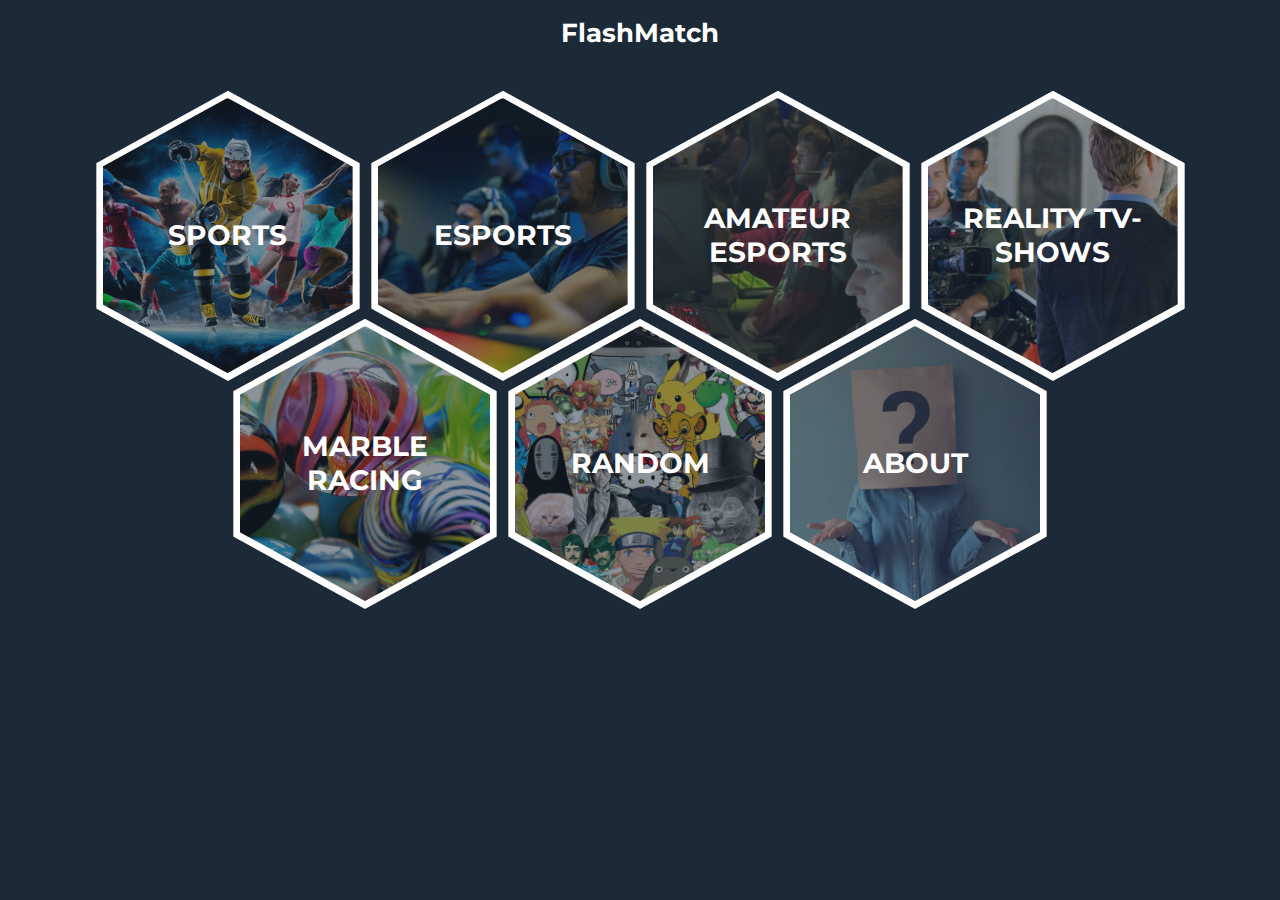
==== index.html @ d7010f1c "init" ====
<!DOCTYPE html>
<html>
<head>
  <meta charset="UTF-8">
  <title>Sports Betting Site</title>
  <link rel="stylesheet" type="text/css" href="index.css">
</head>
<body>
  <h1>FlashMatch</h1>
  <ul class="honeycomb">
    <li class="honeycomb-cell">
      <img class="honeycomb-cell__image" src="./images/sport.jpg">
      <div class="honeycomb-cell__title">Sports</div>
    </li>
    <li class="honeycomb-cell">
      <img class="honeycomb-cell__image" src="./images/esports.jpg">
      <div class="honeycomb-cell__title">Esports</div>
    </li>
    <li class="honeycomb-cell">
      <img class="honeycomb-cell__image" src="./images/amateur.jpg">
      <div class="honeycomb-cell__title">Amateur Esports</div>
    </li>
    <li class="honeycomb-cell">
      <img class="honeycomb-cell__image" src="./images/reality.jpg">
      <div class="honeycomb-cell__title">Reality TV-shows</div>
    </li>
    <li class="honeycomb-cell">
      <img class="honeycomb-cell__image" src="./images/marble.jpg">
      <div class="honeycomb-cell__title">Marble Racing</div>
    </li>
    <li class="honeycomb-cell">
      <img class="honeycomb-cell__image" src="./images/random.png">
      <div class="honeycomb-cell__title">Random</div>
    </li>
    <li class="honeycomb-cell">
      <img class="honeycomb-cell__image" src="./images/about.jpg">
      <div class="honeycomb-cell__title">About</div>
    </li>
    <li class="honeycomb-cell honeycomb__placeholder"></li>
  </ul>
</body>
</html>
---- index.css ----
@import url("https://fonts.googleapis.com/css?family=Montserrat:400,700");
body {
  font-family: "Montserrat", sans-serif;
  background: #1c2a38;
}

*, *::before, *::after {
  box-sizing: border-box;
}

.honeycomb {
  display: flex;
  flex-wrap: wrap;
  list-style: none;
  justify-content: center;
  align-items: center;
  max-width: 1200px;
  margin: 0 auto;
  padding: 0;
  transform: translateY(34.375px);
}
.honeycomb-cell {
  flex: 0 1 250px;
  max-width: 250px;
  height: 137.5px;
  margin: 65.4761904762px 12.5px 25px;
  position: relative;
  padding: 0.5em;
  text-align: center;
  z-index: 1;
}
.honeycomb-cell__title {
  height: 100%;
  display: flex;
  flex-direction: column;
  justify-content: center;
  hyphens: auto;
  word-break: break-word;
  text-transform: uppercase;
  color: #fff;
  font-weight: 700;
  font-size: 1.75em;
  transition: opacity 350ms;
}
.honeycomb-cell__title > small {
  font-weight: 300;
  margin-top: 0.25em;
}
.honeycomb-cell__image {
  object-fit: cover;
  object-position: center;
}
.honeycomb-cell::before, .honeycomb-cell::after {
  content: "";
}
.honeycomb-cell::before, .honeycomb-cell::after, .honeycomb-cell__image {
  top: -50%;
  left: 0;
  width: 100%;
  height: 200%;
  display: block;
  position: absolute;
  clip-path: polygon(50% 0%, 100% 25%, 100% 75%, 50% 100%, 0% 75%, 0% 25%);
  z-index: -1;
}
.honeycomb-cell::before {
  background: #fff;
  transform: scale(1.055);
}
.honeycomb-cell::after {
  background: #1c2a38;
  opacity: 0.5;
  transition: opacity 350ms;
}
.honeycomb-cell:hover .honeycomb-cell__title {
  opacity: 0;
}
.honeycomb-cell:hover::before {
  background: #72f88e;
}
.honeycomb-cell:hover::after {
  opacity: 0;
}
.honeycomb__placeholder {
  display: none;
  opacity: 0;
  width: 250px;
  margin: 0 12.5px;
}

@media (max-width: 550px) {
  .honeycomb-cell {
    margin: 81.25px 25px;
  }
}
@media (min-width: 550px) and (max-width: 825px) {
  .honeycomb-cell:nth-child(3n) {
    margin-right: calc(50% - 125px);
    margin-left: calc(50% - 125px);
  }
  .honeycomb__placeholder:nth-child(3n+5) {
    display: block;
  }
}
@media (min-width: 825px) and (max-width: 1100px) {
  .honeycomb-cell:nth-child(5n+4) {
    margin-left: calc(50% - 275px);
  }
  .honeycomb-cell:nth-child(5n+5) {
    margin-right: calc(50% - 275px);
  }
  .honeycomb__placeholder:nth-child(5n), .honeycomb__placeholder:nth-child(5n+3) {
    display: block;
  }
}
@media (min-width: 1100px) {
  .honeycomb-cell:nth-child(7n+5) {
    margin-left: calc(50% - 400px);
  }
  .honeycomb-cell:nth-child(7n+7), .honeycomb-cell:nth-child(7n+5):nth-last-child(2) {
    margin-right: calc(50% - 400px);
  }
  .honeycomb__placeholder:nth-child(7n+7), .honeycomb__placeholder:nth-child(7n+9), .honeycomb__placeholder:nth-child(7n+11) {
    display: block;
  }
}

h1{
  color: #fff;
  align-self: center;
  display: flex;
  justify-content: center;
  font-weight: bold;
  font-size: 26px;
}
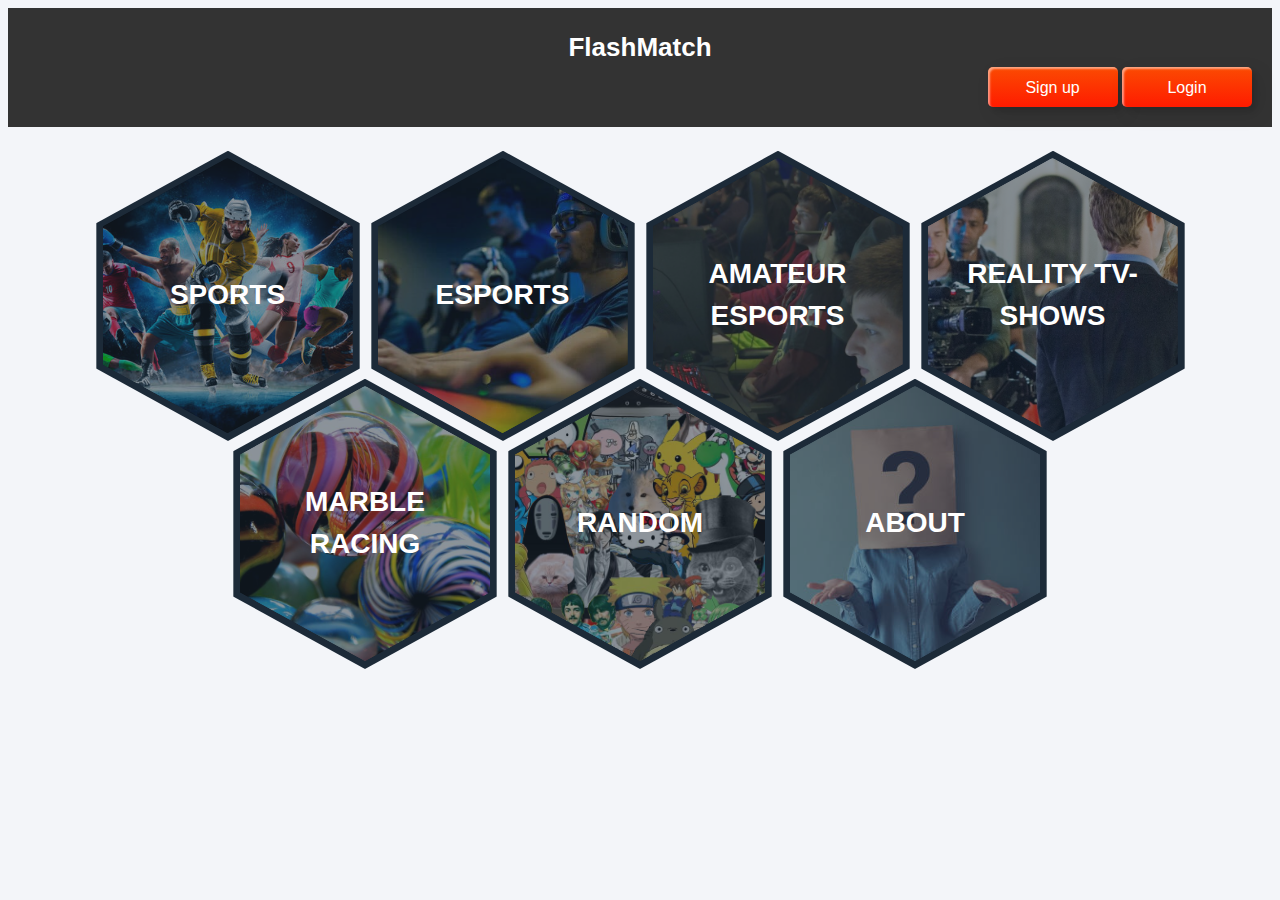
==== commit dc18e011: "new index css" ====
--- a/index.html
+++ b/index.html
@@ -4,35 +4,46 @@
   <meta charset="UTF-8">
   <title>Sports Betting Site</title>
   <link rel="stylesheet" type="text/css" href="index.css">
+  <link rel="stylesheet" type="text/css" href="sport.css">
+  <script src="index.js"></script>
 </head>
 <body>
-  <h1>FlashMatch</h1>
+  <header>
+    <h1>FlashMatch</h1>
+    <nav>
+      <ul></ul>
+      <div class="Login">
+        <button>Sign up</button>
+        <button>Login</button>
+      </div>
+    </nav>
+  </header>
   <ul class="honeycomb">
-    <li class="honeycomb-cell">
+    <li class="honeycomb-cell sport">
       <img class="honeycomb-cell__image" src="./images/sport.jpg">
       <div class="honeycomb-cell__title">Sports</div>
     </li>
-    <li class="honeycomb-cell">
+    <li class="honeycomb-cell esports">
       <img class="honeycomb-cell__image" src="./images/esports.jpg">
       <div class="honeycomb-cell__title">Esports</div>
     </li>
-    <li class="honeycomb-cell">
+    <li class="honeycomb-cell amateur">
       <img class="honeycomb-cell__image" src="./images/amateur.jpg">
       <div class="honeycomb-cell__title">Amateur Esports</div>
     </li>
-    <li class="honeycomb-cell">
+    <li class="honeycomb-cell reality">
       <img class="honeycomb-cell__image" src="./images/reality.jpg">
       <div class="honeycomb-cell__title">Reality TV-shows</div>
     </li>
-    <li class="honeycomb-cell">
+    <li class="honeycomb-cell marble">
       <img class="honeycomb-cell__image" src="./images/marble.jpg">
       <div class="honeycomb-cell__title">Marble Racing</div>
     </li>
-    <li class="honeycomb-cell">
+    <li class="honeycomb-cell random">
       <img class="honeycomb-cell__image" src="./images/random.png">
       <div class="honeycomb-cell__title">Random</div>
     </li>
-    <li class="honeycomb-cell">
+    <li class="honeycomb-cell about">
       <img class="honeycomb-cell__image" src="./images/about.jpg">
       <div class="honeycomb-cell__title">About</div>
     </li>
--- a/index.css
+++ b/index.css
@@ -64,7 +64,7 @@
   z-index: -1;
 }
 .honeycomb-cell::before {
-  background: #fff;
+  background: #1c2a38;
   transform: scale(1.055);
 }
 .honeycomb-cell::after {
--- a/sport.css
+++ b/sport.css
@@ -0,0 +1,378 @@
+
+:root {
+    --color-text-primary: #1c2a38;
+    --color-text-secondary: #8a8f98;
+    --color-text-alert: #d72641;
+    --color-text-icon: #dbdade;
+    --color-bg-primary: #fff;
+    --color-bg-secondary: #f3f5f9;
+    --color-bg-alert: #fdeaec;
+    --color-theme-primary: #623ce6;
+}
+button, input, select, textarea {
+    font: inherit;
+}
+img {
+    display: block;
+}
+strong {
+    font-weight: 600;
+}
+body {
+    font-family: "Inter", sans-serif;
+    line-height: 1.5;
+    color: var(--color-text-primary);
+    background-color: var(--color-bg-secondary);
+}
+.match {
+    background-color: var(--color-bg-primary);
+    display: flex;
+    flex-direction: column;
+    min-width: 33vw;
+    border-radius: 10px;
+    box-shadow: 0 0 2px 0 rgba(48, 48, 48, 0.1), 0 4px 4px 0 rgba(48, 48, 48, 0.1);
+    padding: 1vw;
+    margin: 1vw;
+}
+.match-header {
+    display: flex;
+    border-bottom: 2px solid rgba(48, 48, 48, 0.1);
+    padding: 16px;
+}
+.match-status {
+    background-color: var(--color-bg-alert);
+    color: var(--color-text-alert);
+    padding: 8px 12px;
+    border-radius: 6px;
+    font-weight: 600;
+    font-size: 14px;
+    display: flex;
+    align-items: center;
+    line-height: 1;
+    margin-right: auto;
+}
+.match-status:before {
+    content: "";
+    display: block;
+    width: 6px;
+    height: 6px;
+    background-color: currentColor;
+    border-radius: 50%;
+    margin-right: 8px;
+}
+.match-tournament {
+    display: flex;
+    align-items: center;
+    font-weight: 600;
+}
+.match-tournament img {
+    width: 20px;
+    margin-right: 12px;
+}
+.match-actions {
+    display: flex;
+    margin-left: auto;
+}
+.btn-icon {
+    border: 0;
+    background-color: transparent;
+    color: var(--color-text-icon);
+    display: flex;
+    align-items: center;
+    justify-content: center;
+}
+.match-content {
+    display: flex;
+    position: relative;
+}
+.column {
+    padding: 32px;
+    display: flex;
+    justify-content: center;
+    align-items: center;
+    width: calc(100% / 3);
+}
+.team {
+    display: flex;
+    flex-direction: column;
+    align-items: center;
+}
+.team-logo {
+    width: 100px;
+    height: 100px;
+    display: flex;
+    align-items: center;
+    justify-content: center;
+    border-radius: 50%;
+    background-color: var(--color-bg-primary);
+    box-shadow: 0 4px 4px 0 rgba(48, 48, 48, 0.15), 0 0 0 15px var(--color-bg-secondary);
+}
+.team-logo img {
+    width: 50px;
+}
+.team-name {
+    text-align: center;
+    margin-top: 24px;
+    font-size: 20px;
+    font-weight: 600;
+}
+.match-details {
+    display: flex;
+    flex-direction: column;
+    align-items: center;
+}
+.match-date, .match-referee {
+    font-size: 14px;
+    color: var(--color-text-secondary);
+}
+.match-date strong, .match-referee strong {
+    color: var(--color-text-primary);
+}
+.match-score {
+    margin-top: 12px;
+    display: flex;
+    align-items: center;
+}
+.match-score-number {
+    font-size: 48px;
+    font-weight: 600;
+    line-height: 1;
+}
+.match-score-number--leading {
+    color: var(--color-theme-primary);
+}
+.match-score-divider {
+    font-size: 28px;
+    font-weight: 700;
+    line-height: 1;
+    color: var(--color-text-icon);
+    margin-left: 10px;
+    margin-right: 10px;
+}
+.match-time-lapsed {
+    color: #df9443;
+    font-size: 14px;
+    font-weight: 600;
+    margin-top: 8px;
+}
+.match-referee {
+    margin-top: 12px;
+}
+.match-bet-options {
+    display: flex;
+    margin-top: 8px;
+    padding-bottom: 12px;
+}
+.match-bet-option {
+    margin-left: 4px;
+    margin-right: 4px;
+    border: 1px solid var(--color-text-icon);
+    background-color: #f9f9f9;
+    border-radius: 2px;
+    color: var(--color-text-secondary);
+    font-size: 14px;
+    font-weight: 600;
+    padding: 4px 8px;
+}
+.match-bet-place {
+    position: absolute;
+    bottom: -16px;
+    left: 50%;
+    transform: translateX(-50%);
+    border: 0;
+    background-color: var(--color-theme-primary);
+    border-radius: 6px;
+    padding: 10px 48px;
+    color: rgba(255, 255, 255, 0.9);
+    font-size: 14px;
+    box-shadow: 0 4px 8px 0 rgba(48, 48, 48, 0.25);
+}
+.container {
+    display: grid;
+    grid-template-columns: 1fr 1fr;
+}
+
+footer {
+   background-color: #333;
+   color: #fff;
+   padding: 10px;
+   text-align: center;
+ }
+
+
+ header {
+   background-color: #333;
+   color: #fff;
+   padding: 20px;
+ }
+ 
+ header h1 {
+   margin: 0;
+ }
+ 
+ nav{
+    display: flex;
+    justify-content: space-between;
+ }
+ nav ul {
+   list-style-type: none;
+   margin: 0;
+   padding: 0;
+ }
+ 
+ nav ul li {
+   display: inline;
+   margin-right: 10px;
+ }
+ 
+ nav ul li a {
+   color: #fff;
+   text-decoration: none;
+ }
+
+ .betbody{
+    display: grid;
+    grid-template-columns: 3fr 1fr;
+
+ }
+
+ p{
+    font-weight: bold;
+ }
+
+ .betbuttons{
+    display: flex;
+    flex-direction: row;
+    justify-content: space-around;
+ }
+
+ button{
+  color: #fff;
+  border-radius: 5px;
+  padding: 10px 25px;
+  font-family: 'Lato', sans-serif;
+  font-weight: 500;
+  background: transparent;
+  cursor: pointer;
+  transition: all 0.3s ease;
+  position: relative;
+  display: inline-block;
+   box-shadow:inset 2px 2px 2px 0px rgba(255,255,255,.5),
+   7px 7px 20px 0px rgba(0,0,0,.1),
+   4px 4px 5px 0px rgba(0,0,0,.1);
+  outline: none;
+    width: 130px;
+  height: 40px;
+  line-height: 42px;
+  padding: 0;
+  border: none;
+  background: rgb(255,27,0);
+background: linear-gradient(0deg, rgba(255,27,0,1) 0%, rgba(251,75,2,1) 100%);
+ }
+
+ button:hover {
+    color: #f0094a;
+    background: transparent;
+     box-shadow:none;
+  }
+
+button:before,
+button:after{
+  content:'';
+  position:absolute;
+  top:0;
+  right:0;
+  height:2px;
+  width:0;
+  background: #f0094a;
+  box-shadow:
+   -1px -1px 5px 0px #fff,
+   7px 7px 20px 0px #0003,
+   4px 4px 5px 0px #0002;
+  transition:400ms ease all;
+}
+button:after{
+  right:inherit;
+  top:inherit;
+  left:0;
+  bottom:0;
+}
+button:hover:before,
+button:hover:after{
+  width:100%;
+  transition:800ms ease all;
+}
+
+
+main{
+    display: grid;
+    grid-template-columns: 1fr 4fr 1fr;
+}
+
+aside{
+    background: rgb(255,27,0);
+    background: linear-gradient(0deg, rgba(255,27,0,1) 0%, rgba(251,75,2,1) 100%);
+    box-shadow:inset 2px 2px 2px 0px rgba(255,255,255,.5),
+   7px 7px 20px 0px rgba(0,0,0,.1),
+   4px 4px 5px 0px rgba(0,0,0,.1);
+  margin: 1vw;
+  color: #fff;
+  grid-row-start: 1;
+  grid-row-end: 3;
+}
+
+.odds{
+    display: flex;
+    flex-direction: row;
+    justify-content: space-between;
+}
+
+h2{
+    margin-left: 2vw;
+}
+
+.date{
+    border-left: #1c2a38 1px solid;
+    padding-left: 5%;
+    margin-bottom: 5%;
+}
+
+
+.popularbet{
+    border-bottom: #1c2a38 solid 1px;
+}
+
+.popularparley {
+    list-style-type: none;
+  }
+  
+  .popularparley li {
+    /* You need to turn on relative positioning so the line is placed relative to the item rather than absolutely on the page */
+    position: relative;
+    
+    /* Use padding to space things out rather than margins as the line would get broken up otherwise */
+    margin: 0;
+    padding-bottom: 1em;
+    padding-left: 20px;
+  }
+  
+  /* The actual line being placed before each list item, tweak width and color as appropriate */
+  .popularparley li:before {
+    background-color: #c00;
+    width: 2px;
+    content: '';
+    position: absolute;
+    top: 0px;
+    bottom: 0px;
+    left: 5px;
+  }
+      
+  /* Start the line further down on the first list item */
+  .popularparley li:first-child:before { top: 15px;  }
+  
+  /* Stop the line short on the final list item */
+  .popularparley li:last-child:before { height: 8px; }
+      
+  /* Styles for the SVG bullet points */
+  .bullet { margin-left: -20px; width: 12px; fill: #c00; float: left; padding-right: 10px }
+  .bullet.big { width: 16px; margin-left: -22px; padding-right: 8px }